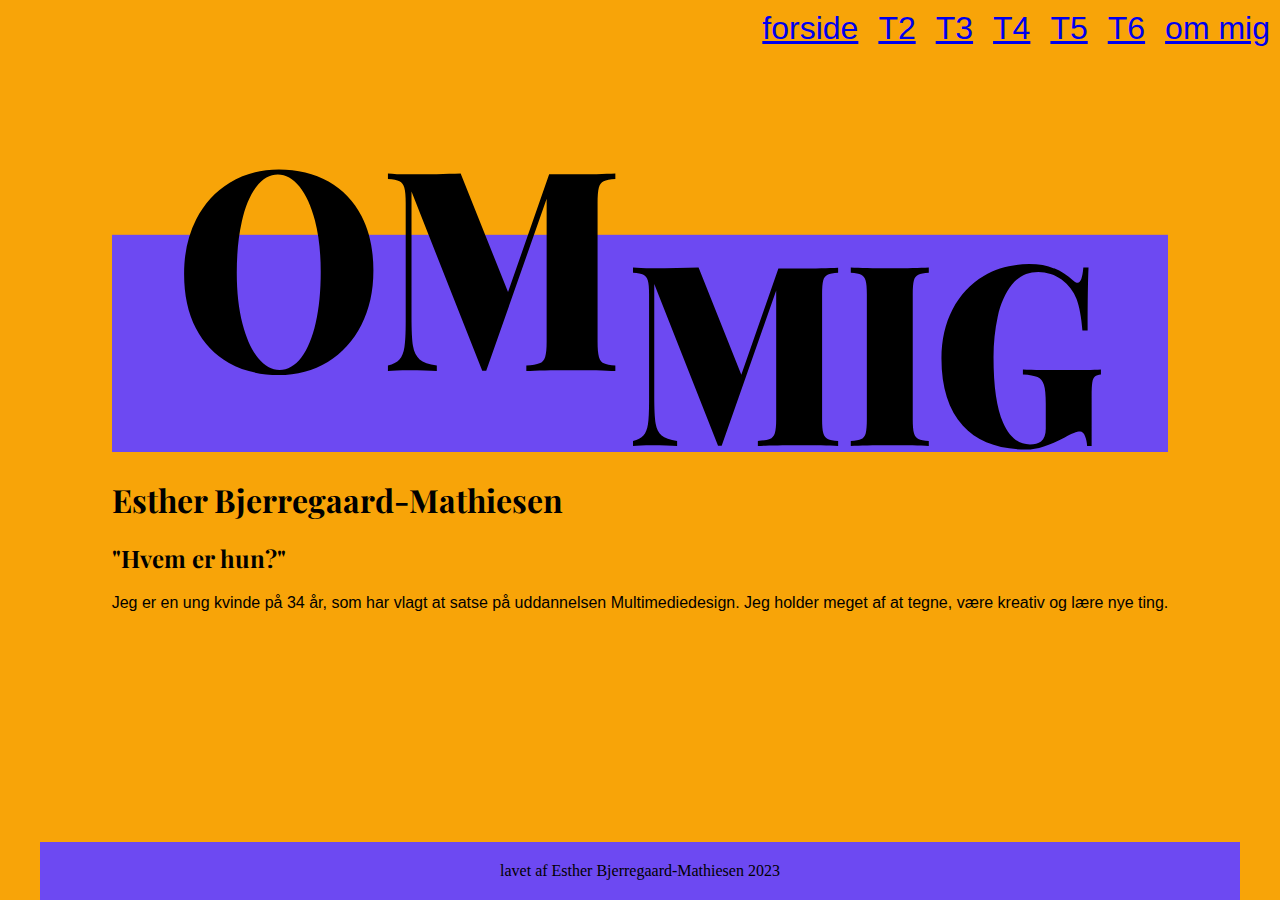
==== om_mig.html @ faa05e33 "nye ændringer i headerbilleder" ====
<!DOCTYPE html>
<html lang="da">

<head>
    <meta charset="UTF-8">
    <meta http-equiv="X-UA-Compatible" content="IE=edge">
    <meta name="viewport" content="width=device-width, initial-scale=1.0">
    <link rel="stylesheet" href="style.css">
    <link rel="preconnect" href="https://fonts.googleapis.com">
    <link rel="preconnect" href="https://fonts.gstatic.com" crossorigin>
    <link href="https://fonts.googleapis.com/css2?family=Open+Sans&family=Playfair+Display:wght@600&display=swap"
        rel="stylesheet">
    <title>Om mig</title>
</head>

<body class="body_orange">
    <header>
        <nav>
            <div class="navibar">

                <a href="index.html">forside</a>
                <a href="t2.html">T2</a>
                <a href="t3.html">T3</a>
                <a href="t4.html">T4</a>
                <a href="t5.html">T5</a>
                <a href="t6.html">T6</a>
                <a href="om_mig.html">om mig</a>
            </div>
        </nav>
    </header>
    <main>
        <div>
            <img class="headerbillede" src="om_mig_ny.svg" alt="topbillede">
            <h1>Esther Bjerregaard-Mathiesen</h1>
            <h2>"Hvem er hun?"</h2>
            <p>Jeg er en ung kvinde på 34 år, som har vlagt at satse på uddannelsen Multimediedesign. Jeg holder
                meget
                af at tegne, være kreativ og lære nye ting.</p>





        </div>

    </main>
    <footer class="f_om_mig">lavet af Esther Bjerregaard-Mathiesen 2023</footer>
</body>

</html>
---- style.css ----
* {
  box-sizing: border-box;
}

main {
  max-width: 1200px;
  margin: 0 auto;
}

.navibar {
  justify-content: flex-end;
  position: sticky;
  top: 0;
  left: 0;
  padding: 10px;
  width: 100%;
  display: flex;
  flex-direction: row;
  align-items: center;
  gap: 20px;
  font-family: Helvetica, sans-serif;
  font-size: 2rem;
}

.f6 {
  margin: 0 auto;
  padding: 20px;
  background-color: #ea3d13;
  max-width: 1200px;
  width: 100%;
  text-align: center;
}

.f5 {
  margin: 0 auto;
  padding: 20px;
  background-color: #bcefa4;
  max-width: 1200px;
  width: 100%;
  text-align: center;
}

.f4 {
  margin: 0 auto;
  padding: 20px;
  background-color: #6d49f2;
  max-width: 1200px;
  width: 100%;
  text-align: center;
}

.f3 {
  margin: 0 auto;
  padding: 20px;
  background-color: #57bf26;
  max-width: 1200px;
  width: 100%;
  text-align: center;
}

.f1 {
  margin: 0 auto;
  padding: 20px;
  background-color: #498af2;
  max-width: 1200px;
  width: 100%;
  text-align: center;
}

.f_om_mig {
  margin: 0 auto;
  padding: 20px;
  background-color: #6d49f2;
  max-width: 1200px;
  width: 100%;
  text-align: center;
}

footer {
  margin: 0 auto;
  padding: 20px;
  background-color: #f2055c;
  max-width: 1200px;
  width: 100%;
  text-align: center;
}

img {
  width: 100%;
  margin-top: 20px;
}

body {
  display: grid;
  grid-template-rows: auto 1fr auto;
  min-height: 100vh;
  margin: 0;
}

.body_yellow {
  background-color: #f2cb05;
}

.body_orange {
  background-color: #f8a408;
}

.headerbillede {
  align-items: center;
  padding-top: 90px;
}

.forside_tekst {
  text-align: center;
}

.om_mig {
  display: grid;
  grid-template-columns: 1fr 1fr;
}

.om_mig_tekst {
  padding: 20px;
}

.om_mig_billede {
  width: 600px;
}

.top {
  display: grid;
  grid-template-columns: 1fr 1fr;
}

.topbillede {
  width: 400px;
  padding-left: 30px;
}

.bottom {
  display: grid;
  grid-template-columns: 1fr 2fr;
}

.bottombillede {
  margin-left: 90px;
  width: 600px;
  margin-bottom: 40px;
}

h1 {
  font-size: 2rem;
  font-family: "Open Sans", sans-serif;
  font-family: "Playfair Display", serif;
}

h2 {
  font-family: "Open Sans", sans-serif;
  font-family: "Playfair Display", serif;
}

p {
  font-size: 1rem;
  font-family: Helvetica, sans-serif;
}
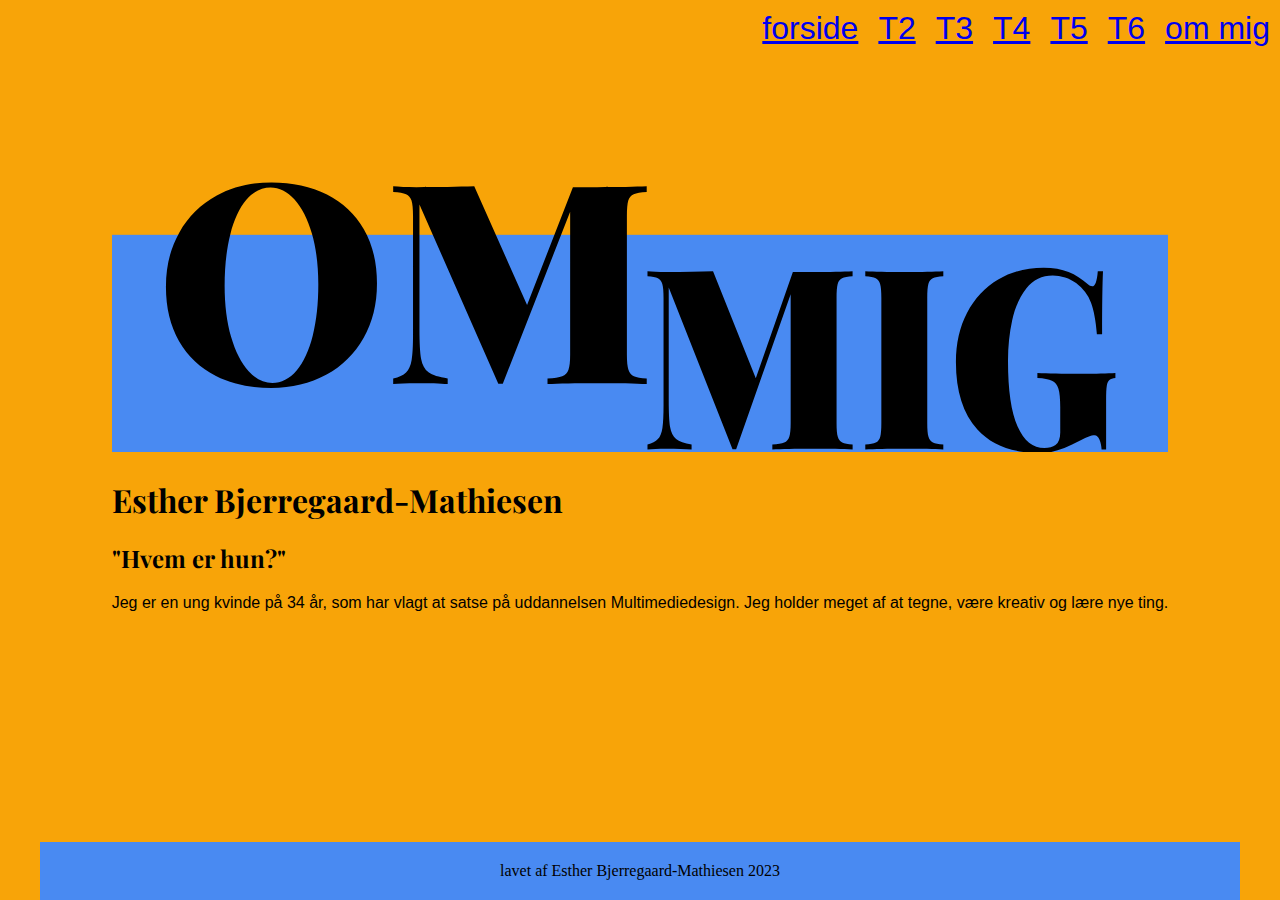
==== commit ab1c52b4: "nye headerbilleder og farve" ====
--- a/om_mig.html
+++ b/om_mig.html
@@ -30,7 +30,7 @@
     </header>
     <main>
         <div>
-            <img class="headerbillede" src="om_mig_ny.svg" alt="topbillede">
+            <img class="headerbillede" src="OMMIG.svg" alt="topbillede">
             <h1>Esther Bjerregaard-Mathiesen</h1>
             <h2>"Hvem er hun?"</h2>
             <p>Jeg er en ung kvinde på 34 år, som har vlagt at satse på uddannelsen Multimediedesign. Jeg holder
--- a/style.css
+++ b/style.css
@@ -70,7 +70,7 @@
 .f_om_mig {
   margin: 0 auto;
   padding: 20px;
-  background-color: #6d49f2;
+  background-color: #498af2;
   max-width: 1200px;
   width: 100%;
   text-align: center;
@@ -134,6 +134,7 @@
 
 .topbillede {
   width: 400px;
+  margin-top: 50px;
   padding-left: 30px;
 }
 
@@ -163,3 +164,8 @@
   font-size: 1rem;
   font-family: Helvetica, sans-serif;
 }
+
+a:hover {
+  font-size: 2-rem;
+  font-family: Helvetica, sans-serif;
+}
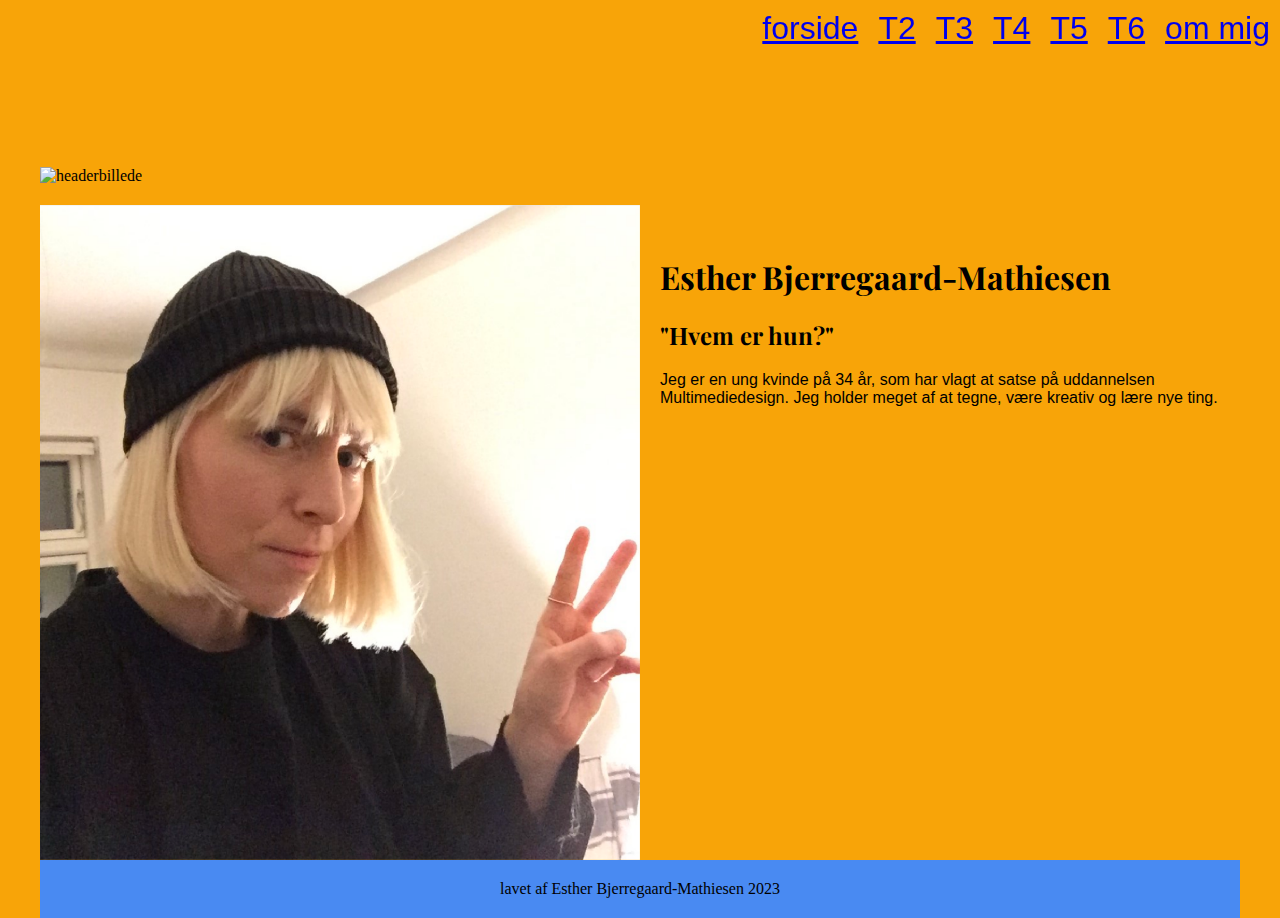
==== commit 8d4afca5: "nytnyt" ====
--- a/om_mig.html
+++ b/om_mig.html
@@ -30,13 +30,18 @@
     </header>
     <main>
         <div>
-            <img class="headerbillede" src="OMMIG.svg" alt="topbillede">
-            <h1>Esther Bjerregaard-Mathiesen</h1>
-            <h2>"Hvem er hun?"</h2>
-            <p>Jeg er en ung kvinde på 34 år, som har vlagt at satse på uddannelsen Multimediedesign. Jeg holder
-                meget
-                af at tegne, være kreativ og lære nye ting.</p>
+            <img class="headerbillede" src="OMMIG.svg" alt="headerbillede">
+            <div class="om_mig">
+                <img class="om_mig_billede" src="portræt.png" alt="Esther">
 
+                <div class="om_mig_tekst">
+                    <h1>Esther Bjerregaard-Mathiesen</h1>
+                    <h2>"Hvem er hun?"</h2>
+                    <p>Jeg er en ung kvinde på 34 år, som har vlagt at satse på uddannelsen Multimediedesign. Jeg holder
+                        meget
+                        af at tegne, være kreativ og lære nye ting.</p>
+                </div>
+            </div>
 
 
 
--- a/style.css
+++ b/style.css
@@ -133,7 +133,15 @@
 }
 
 .topbillede {
+  width: 100%;
   width: 400px;
+  margin-top: 50px;
+  padding-left: 30px;
+}
+
+.topbillede1 {
+  width: 100%;
+  width: 500px;
   margin-top: 50px;
   padding-left: 30px;
 }
@@ -150,6 +158,7 @@
 }
 
 h1 {
+  margin-top: 50px;
   font-size: 2rem;
   font-family: "Open Sans", sans-serif;
   font-family: "Playfair Display", serif;
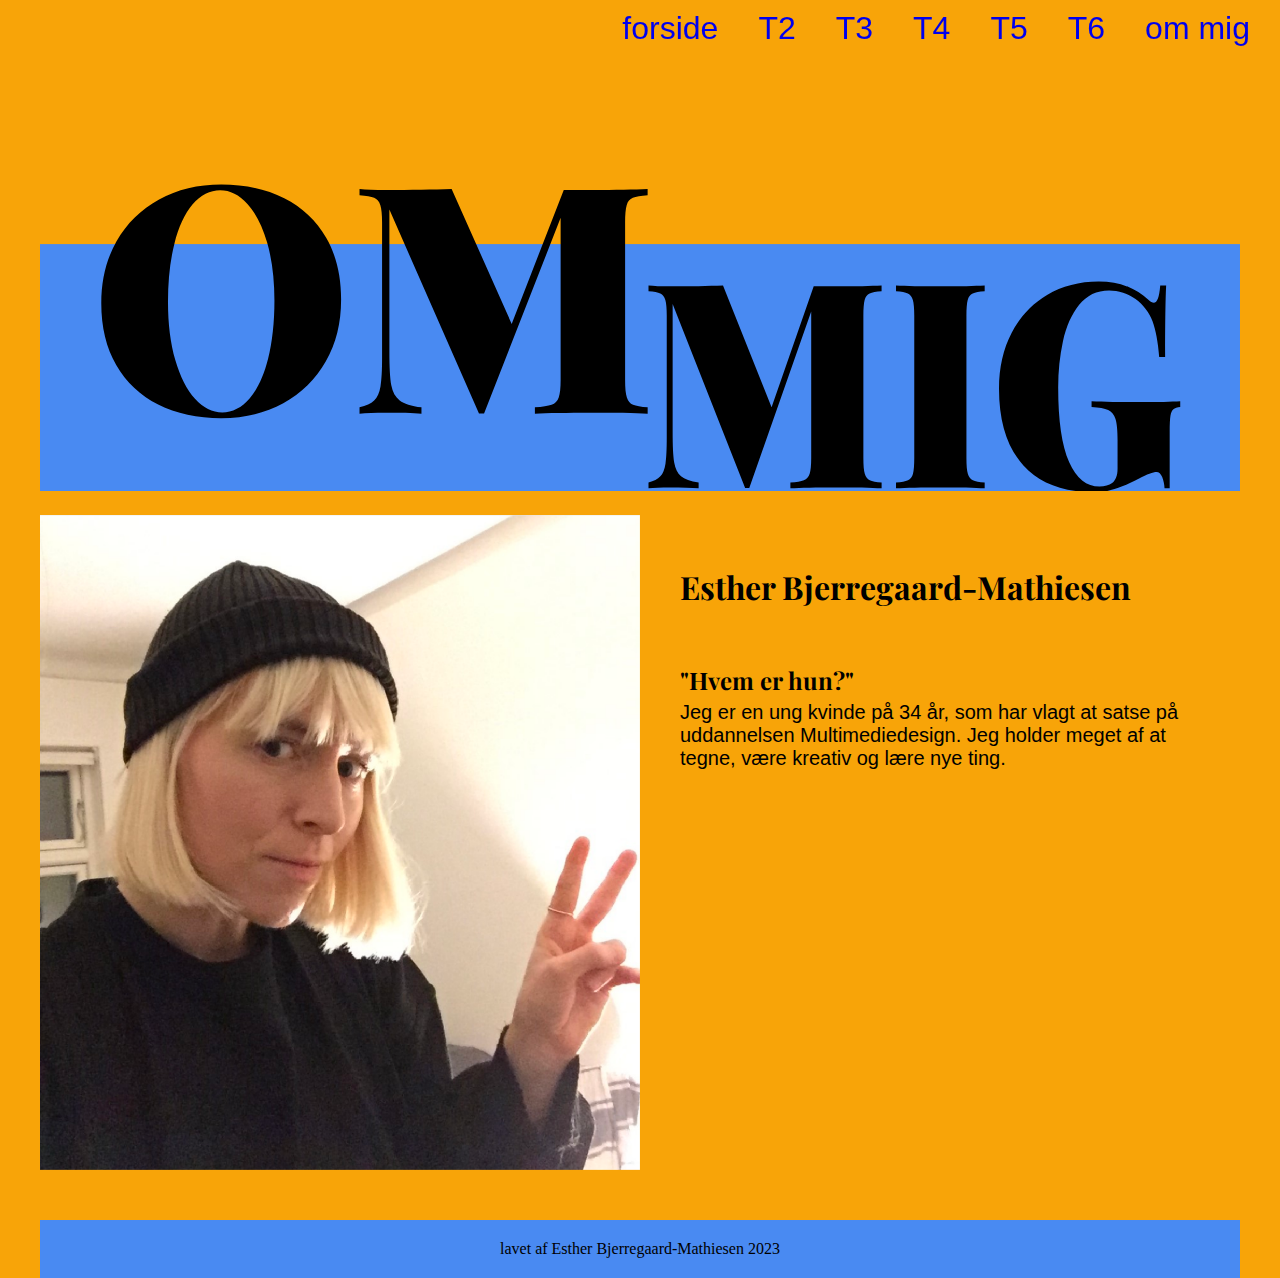
==== commit 48d9d2c9: "ekstra tekst" ====
--- a/om_mig.html
+++ b/om_mig.html
@@ -25,6 +25,13 @@
                 <a href="t5.html">T5</a>
                 <a href="t6.html">T6</a>
                 <a href="om_mig.html">om mig</a>
+
+                <div class="hamburger">
+                    <span class="bar"></span>
+                    <span class="bar"></span>
+                    <span class="bar"></span>
+
+                </div>
             </div>
         </nav>
     </header>
--- a/style.css
+++ b/style.css
@@ -114,63 +114,59 @@
   text-align: center;
 }
 
-.om_mig {
-  display: grid;
-  grid-template-columns: 1fr 1fr;
-}
-
 .om_mig_tekst {
   padding: 20px;
 }
 
 .om_mig_billede {
   width: 600px;
-}
-
-.top {
-  display: grid;
-  grid-template-columns: 1fr 1fr;
+  padding-bottom: 50px;
 }
 
 .topbillede {
-  width: 100%;
-  width: 400px;
+  width: 300px;
   margin-top: 50px;
   padding-left: 30px;
 }
 
 .topbillede1 {
-  width: 100%;
-  width: 500px;
+  width: 80%;
   margin-top: 50px;
   padding-left: 30px;
 }
 
-.bottom {
-  display: grid;
-  grid-template-columns: 1fr 2fr;
-}
-
 .bottombillede {
-  margin-left: 90px;
-  width: 600px;
-  margin-bottom: 40px;
+  margin: 46px;
+  width: 500px;
+  padding-bottom: 20px;
+}
+
+.bottom_billede_solo {
+  margin: 34px;
+  width: 100%;
+  padding-right: 90px;
+  padding-bottom: 20px;
 }
 
 h1 {
   margin-top: 50px;
+  margin-left: 20px;
   font-size: 2rem;
   font-family: "Open Sans", sans-serif;
   font-family: "Playfair Display", serif;
 }
 
 h2 {
+  margin-top: 56px;
+  margin-left: 20px;
+  margin-bottom: -15px;
   font-family: "Open Sans", sans-serif;
   font-family: "Playfair Display", serif;
 }
 
 p {
-  font-size: 1rem;
+  margin-left: 20px;
+  font-size: 1.25rem;
   font-family: Helvetica, sans-serif;
 }
 
@@ -178,3 +174,72 @@
   font-size: 2-rem;
   font-family: Helvetica, sans-serif;
 }
+
+a {
+  margin-left: 20px;
+  text-decoration: none;
+}
+
+.om_mig {
+  display: grid;
+  grid-template-rows: 1fr;
+}
+
+.bottom {
+  display: grid;
+  grid-template-rows: 1fr;
+}
+.top {
+  display: grid;
+  grid-template-rows: 1fr;
+  align-items: center;
+}
+
+.links {
+  width: 140%;
+}
+
+@media (min-width: 700px) {
+  .om_mig {
+    display: grid;
+    grid-template-columns: 1fr 1fr;
+  }
+
+  .bottom {
+    display: grid;
+    grid-template-columns: 1fr 2fr;
+  }
+
+  .top {
+    display: grid;
+    grid-template-columns: 1fr 1fr;
+  }
+
+  .topbillede {
+    width: 400px;
+    margin-top: 50px;
+    padding-left: 30px;
+  }
+
+  .topbillede1 {
+    width: 500px;
+    margin-top: 50px;
+    padding-left: 30px;
+  }
+
+  .bottombillede {
+    margin: 46px;
+    width: 600px;
+    padding-bottom: 20px;
+  }
+
+  .bottom_billede_solo {
+    margin: 34px;
+    width: 100%;
+    padding-right: 90px;
+    padding-bottom: 20px;
+  }
+  .links {
+    width: 100%;
+  }
+}
